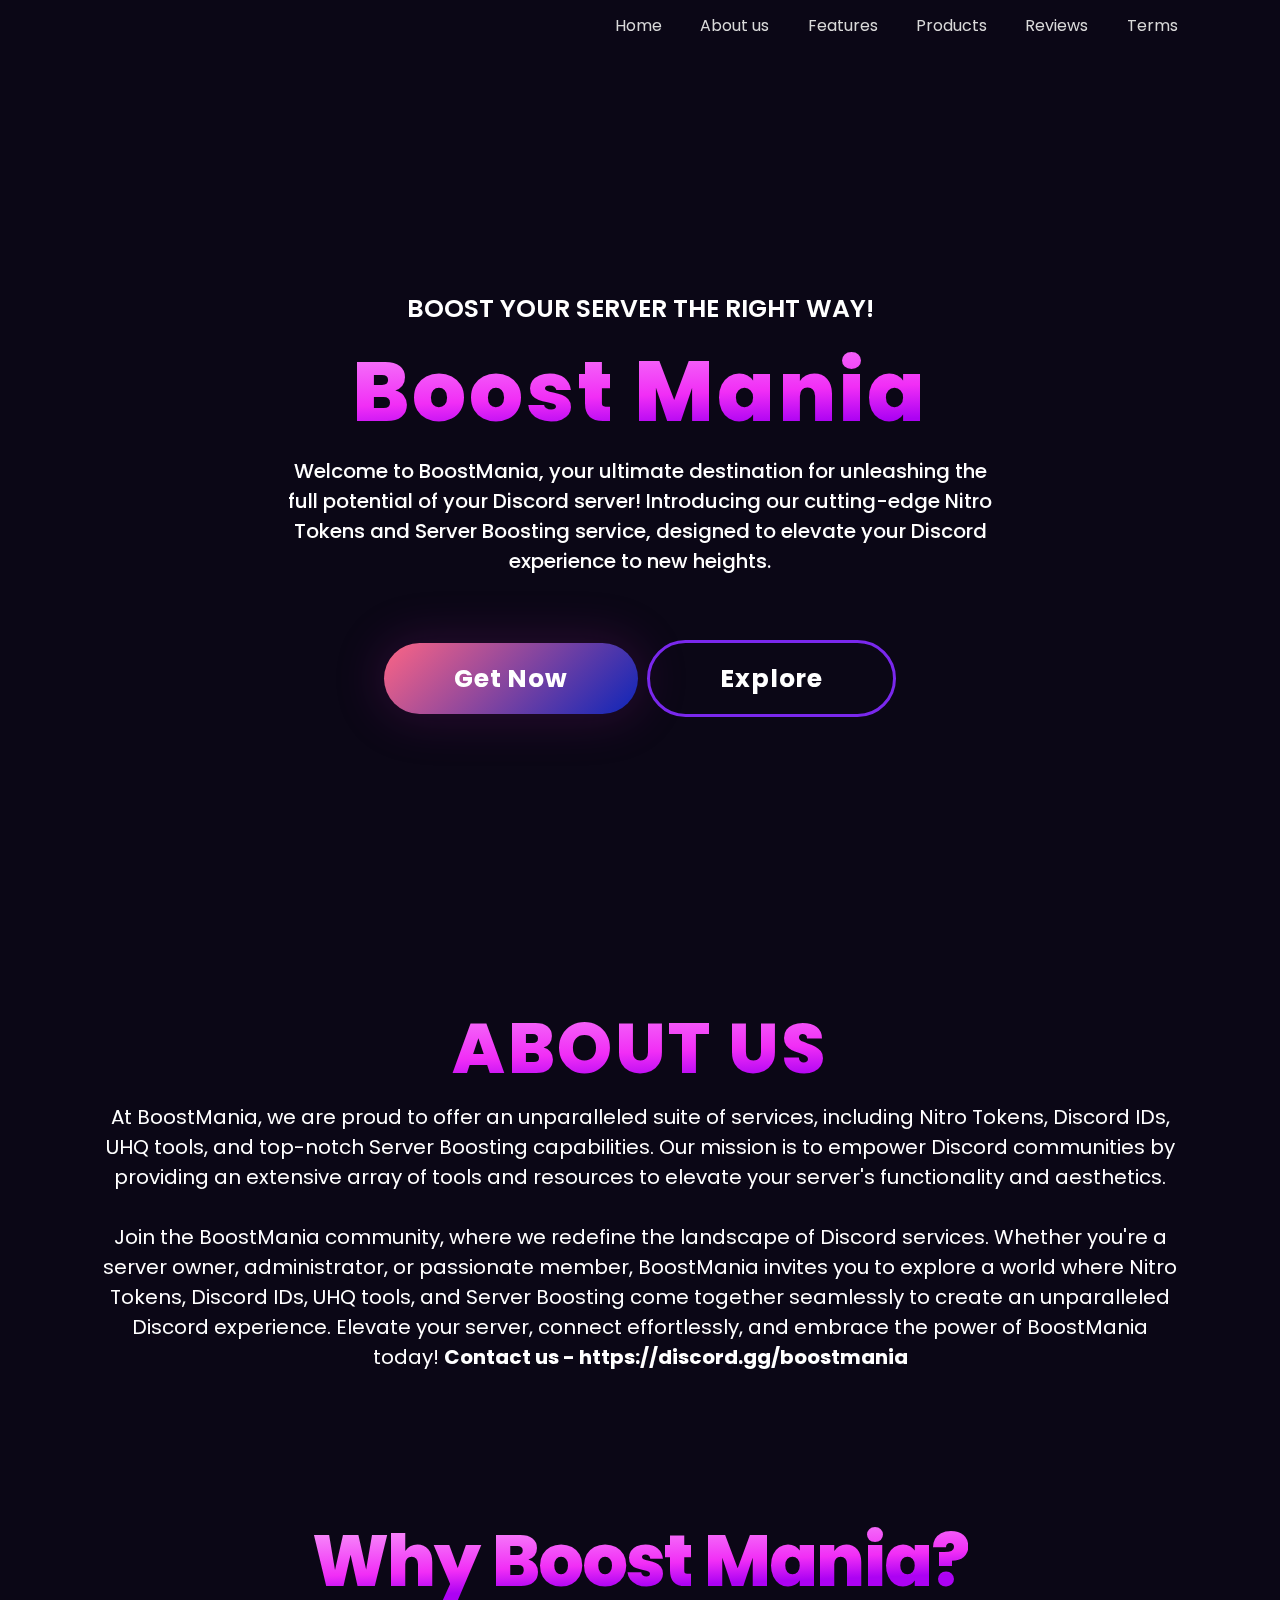
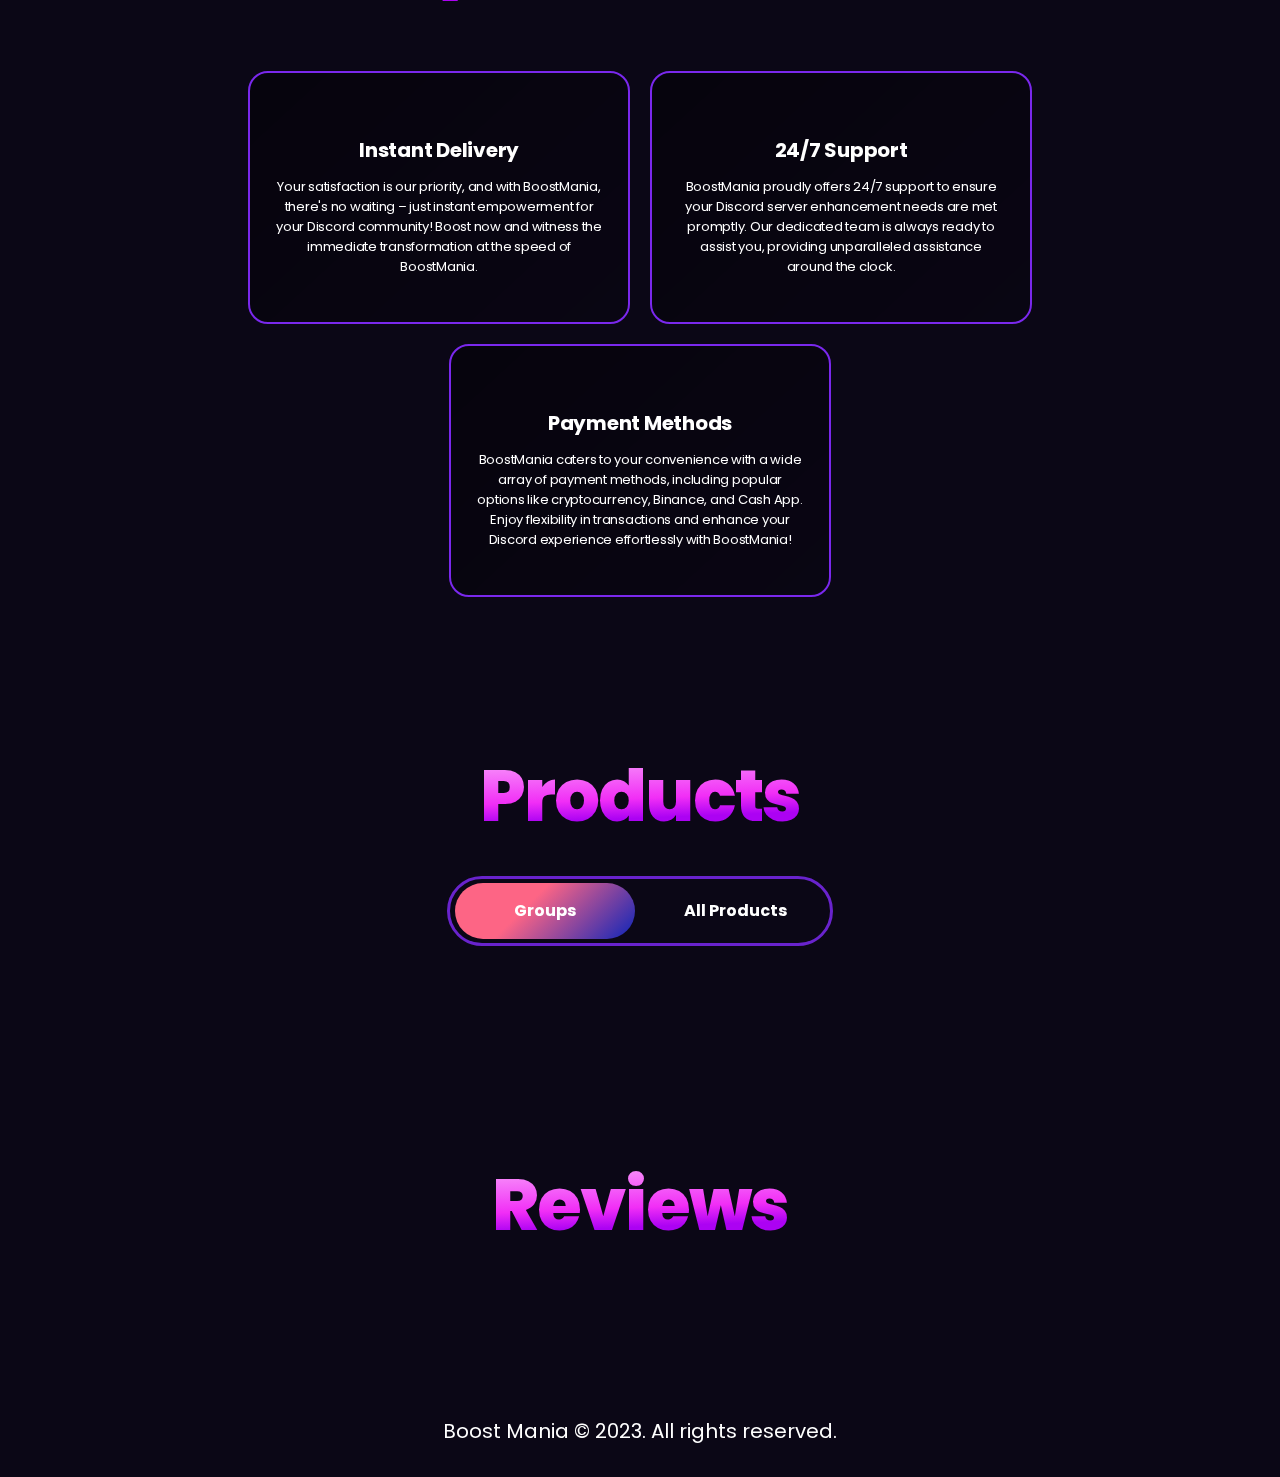
==== index.html @ bd5ca14e "Add files via upload" ====
<!DOCTYPE html>
<html lang="en">

<!-- Mirrored from boostmania.cc/ by HTTrack Website Copier/3.x [XR&CO'2014], Sat, 14 Sep 2024 16:29:05 GMT -->
<head>
    <meta charset="UTF-8">
    <meta name="viewport" content="width=device-width, initial-scale=1.0">
    <title>Boost Mania #1 Supplier</title>
    <meta property="og:title" content="BoostMania: #1 for Cheap Boosts, Nitro, and Tools!">
    <meta property="og:url" content="index.html">
    <meta property="og:image" content="https://imgur.com/15sIYSD">
    <meta name="apple-mobile-web-app-capable" content="yes"/>
    <meta name="twitter:card" content="summary_large_image">
    <meta name="twitter:description" content="Your go-to source for Discord enhancements. Discover affordable Server Boosts, Nitro upgrades, and essential Discord Tools. We're renowned for swift delivery and unbeatable prices."/>
    <meta property="og:description" content="Your go-to source for Discord enhancements. Discover affordable Server Boosts, Nitro upgrades, and essential Discord Tools. We're renowned for swift delivery and unbeatable prices.">
    <meta property="description" content="Your go-to source for Discord enhancements. Discover affordable Server Boosts, Nitro upgrades, and essential Discord Tools. We're renowned for swift delivery and unbeatable prices.">
    <link rel="stylesheet" href="style.css">
    <link rel="icon" type="image/x-icon" href="img/boostlogo.png">
    <link rel="stylesheet" href="../cdnjs.cloudflare.com/ajax/libs/font-awesome/4.5.0/css/font-awesome.min.css">

    <script src="../cdn.sellix.io/static/js/embed.js"></script>
    <link href="../cdn.sellix.io/static/css/embed.css" rel="stylesheet"/>
    <!--AOS ANIMATION LINK-->
    <link href="../unpkg.com/aos%402.3.1/dist/aos.css" rel="stylesheet">
    


<style>
        .reviews-container .reviews .review p {
            word-wrap: break-word !important;
            overflow-wrap: break-word !important;
        }

        .products-container .products .product .image, .products-container .products .group .image, .products-container .groups .product .image, .products-container .groups .group .image {
            border: none !important;
        }
        .products-container {
    max-width: 100% !important;
    width: 100%;
}

.products-container .products, .products-container .groups {
    width: 100%;
    max-width: 1800px !important;
}

        .reviews-container .reviews .review h4 {
            color: #7A28ED !important;
            margin-top: 15px;
        }
        .reviews-container .reviews .review span {
            color: #FFFFFF !important;
        }
        .reviews-container .reviews .review {
            min-height: 200px !important;
        }
    </style>

</head>
<body>

    <!--NAVBAR SECTION-->
    <header id="navbar" class="navbar">
        <nav class="navbar-container container">
            <a href="index-2.html" class="home-link">
                <img class="nav-logo" src="img/boostlogo.png" alt="">
            </a>
            <button type="button" class="navbar-toggle" aria-label="Toggle menu" aria-expanded="false" aria-controls="navbar-menu">
                <span class="icon-bar"></span>
                <span class="icon-bar"></span>
                <span class="icon-bar"></span>
            </button>
            <div id="navbar-menu" class="detached">
                <ul class="navbar-links">
                    <li class="navbar-item"><a class="navbar-link" href="#">Home</a></li>
                    <li class="navbar-item"><a class="navbar-link" href="#about">About us</a></li>
                    <li class="navbar-item"><a class="navbar-link" href="#features">Features</a></li>
                    <li class="navbar-item"><a class="navbar-link" href="#product">Products</a></li>
                    <li class="navbar-item"><a class="navbar-link" href="#reviews">Reviews</a></li>
                    <li class="navbar-item"><a class="navbar-link" href="tos.html">Terms</a></li>
                    
                </ul>
            </div>
        </nav>
    </header>


    <div id="particles-js" class="particles"></div>


    <!--HERO-SECTION-->

    <div class="section-container">
        <div class="hero-section">
          <div class="left-side" data-aos="zoom-in-right" data-aos-duration="700" >

              <h2 class="sub-title">Boost your server the right way!</h2>
              <h1 class="title" data-aos="zoom-in-left">Boost Mania
              </h1>
    
              <div class="text-container">
                  <div class="text" >
                    <p>Welcome to BoostMania, your ultimate destination for unleashing the full potential of your Discord server! Introducing our cutting-edge Nitro Tokens and Server Boosting service, designed to elevate your Discord experience to new heights. </p>
                  </div>

              </div>
    
              <div class="button-container" >
                  <a class="getnow three" href="#free-strategy-call">Get Now</a>

                  <a class="explore" href="#">Explore</a>
              </div>
    
          </div>
    
          <div class="right-side" data-aos="zoom-in-left" data-aos-duration="700">
            <div class="image-container" >
              <img class="person" src="img/person_home.png" alt="">
              <img class="spiral" src="img/spiral.png" alt="" >
            </div>
          </div>
    
          <div class="glow-effect">
            <img src="img/glowOne.png" alt="">
          </div>

          
        </div>
      </div>


      <div class="about-section" id="about">
        <div class="about-us">
    
          <!--ABOUT US 1--->
          
          <div class="about-us-content">
            <div class="image-container">
                <img class="wumpuss" src="img/wumpuss.png" alt="" data-aos="zoom-in" data-aos-delay="100">
                <img class="light" src="img/light.png" alt="" data-aos="zoom-out" data-aos-delay="400">
            </div>
          </div>
    
          <div class="about-left" data-aos="zoom-in" data-aos-delay="100">
    
            <h1 class="title-about" data-aos="zoom-in">ABOUT US</h1>
    
            <div class="about1">
              <p>At BoostMania, we are proud to offer an unparalleled suite of services, including Nitro Tokens, Discord IDs, UHQ tools, and top-notch Server Boosting capabilities. Our mission is to empower Discord communities by providing an extensive array of tools and resources to elevate your server's functionality and aesthetics. </p>
              <br>
              <p>Join the BoostMania community, where we redefine the landscape of Discord services. Whether you're a server owner, administrator, or passionate member, BoostMania invites you to explore a world where Nitro Tokens, Discord IDs, UHQ tools, and Server Boosting come together seamlessly to create an unparalleled Discord experience. Elevate your server, connect effortlessly, and embrace the power of BoostMania today!
              <b>Contact us - https://discord.gg/boostmania</b></p>
        
            </div>
    
        </div>
    
        </div>
        <img class="glow1" src="img/glow.html" alt="" draggable="false">

    </div>

    <div class="features-container" id="features">
      <h1 data-aos="zoom-in" data-aos-delay="100">Why Boost Mania?</h1>
      <div class="feature-list">
          <div class="feature" data-aos="flip-up">
              <img src="img/feature-icon.png" alt="">
              <h2>Instant Delivery</h2>
              <p>Your satisfaction is our priority, and with BoostMania, there's no waiting – just instant empowerment for your Discord community! Boost now and witness the immediate transformation at the speed of BoostMania.</p>
              
              <img class="watermark" src="img/watermark.png" alt="">
          </div>

          <div class="feature" data-aos="flip-up">
              <img src="img/feature-icon.png" alt="">
              <h2>24/7 Support</h2>
              <p>BoostMania proudly offers 24/7 support to ensure your Discord server enhancement needs are met promptly. Our dedicated team is always ready to assist you, providing unparalleled assistance around the clock.</p>
         
              <img class="watermark" src="img/watermark.png" alt="">
          </div>

          <div class="feature" data-aos="flip-up">
              <img src="img/feature-icon.png" alt="">
              <h2>Payment Methods</h2>
              <p>BoostMania caters to your convenience with a wide array of payment methods, including popular options like cryptocurrency, Binance, and Cash App. Enjoy flexibility in transactions and enhance your Discord experience effortlessly with BoostMania!</p>
          
              <img class="watermark" src="img/watermark.png" alt="">
          </div>
      </div>
  </div>


  <div class="products-container" id="product">
      <h1 data-aos="zoom-in" data-aos-delay="100">Products</h1>   

        <div class="switch">
            <div class="groupsBtn" id="groupsBtn">
                <h5>Groups</h5>
            </div>

            <div class="allBtn" id="allBtn">
                <h5>All Products</h5>
            </div>
        </div>

      <div class="products" id="products" style="display: none; ">

      </div>

      <img class="design-bg" src="img/design.png" alt="">

      <div class="groups" id="groups" >

      </div>
  </div>


  <div class="reviews-container" id="reviews">
    <h1 data-aos="zoom-in" data-aos-delay="100">Reviews</h1>  
    
    <div class="reviews">
       

    </div>
  </div>


    <!--FOOTER-->
    <footer id="footer">
        <div class="footer-container">

            <div class="middle-footer">
                <div class="reserved">
                    <p>Boost Mania © 2023. All rights reserved.</p>
                </div>
            </div>
        </div>
    </footer>


  <script>
    document.addEventListener("DOMContentLoaded", function() {
        const allBtn = document.getElementById('allBtn');
        const products = document.getElementById('products');
        const groups = document.getElementById('groups');
        const groupsBtn = document.getElementById('groupsBtn');

        allBtn.addEventListener('click', function() {
            products.style.display = 'flex';
            groups.style.display = 'none';
            allBtn.style.background = 'linear-gradient(135deg, #FD6585 0%, #0D25B9 100%)';
            // allBtn.style.background = 'linear-gradient(177.78deg, #FFFFFF -43.29%, #F12EF6 52.12%, #AC02F3 73.73%)';

            groupsBtn.style.background = 'none';
        });
        

        groupsBtn.addEventListener('click', function() {
            products.style.display = 'none';
            groups.style.display = 'flex';
            groupsBtn.style.background = 'linear-gradient(135deg, #FD6585 0%, #0D25B9 100%)';
            allBtn.style.background = 'none';
        });
    });
</script>


  <script
  src="../code.jquery.com/jquery-3.6.0.slim.js"
  integrity="sha256-HwWONEZrpuoh951cQD1ov2HUK5zA5DwJ1DNUXaM6FsY="
  crossorigin="anonymous"></script>
  <script src="script.js"></script>
  <script src="group.js"></script>
  <script src="feedback.js"></script>
 
  <script src="../code.jquery.com/jquery-3.6.0.js"></script>

  <!-- ANIMATION AOS-->

  <script src="../unpkg.com/aos%402.3.1/dist/aos.js"></script>

  <script>
      AOS.init();
  </script>


    <!--PARTICLES SCRIPT-->

    <script src="../cdn.jsdelivr.net/npm/particles.js%402.0.0/particles.min.js"></script>
    <script>
        particlesJS.load('particles-js', 'particles.json', function() {
        console.log('callback - particles.js config loaded');
        });
    </script>

    <script src="javascript/nav-color.js"></script>
    <script src="javascript/script.js"></script>


</body>

<!-- Mirrored from boostmania.cc/ by HTTrack Website Copier/3.x [XR&CO'2014], Sat, 14 Sep 2024 16:29:14 GMT -->
</html>
---- style.css ----
@import url("https://fonts.googleapis.com/css2?family=Poppins&amp;display=swap");
@import url("https://fonts.googleapis.com/css2?family=Poppins:ital,wght@0,300;0,400;0,500;0,600;0,700;0,800;0,900;1,300;1,400;1,500;1,700&amp;display=swap");
@import url("https://fonts.googleapis.com/css2?family=Poppins:wght@400;500;600;700&amp;family=Prompt:wght@600&amp;display=swap");
@import url("https://fonts.googleapis.com/css2?family=Audiowide&amp;display=swap");
@import url("https://fonts.googleapis.com/css2?family=Poppins:wght@400;500;600;700&amp;family=Prompt:wght@600&amp;display=swap");
* {
  margin: 0;
  padding: 0;
  box-sizing: border-box;
}

body {
  scroll-behavior: smooth;
  background: #0B0716 !important;
}

html {
  scroll-behavior: smooth;
}

/* width */
::-webkit-scrollbar {
  width: 8px;
}

/* Track */
::-webkit-scrollbar-track {
  box-shadow: inset 0 0 5px rgb(7, 7, 7);
  border-radius: 10px;
}

/* Handle */
::-webkit-scrollbar-thumb {
  background: linear-gradient(177.78deg, #FFFFFF -43.29%, #F12EF6 52.12%, #AC02F3 73.73%);
  border-radius: 10px;
}

body {
  background-color: #0E0E0E;
  overflow-x: hidden;
}

::-moz-selection {
  color: #ffffff;
  text-shadow: 0 0 2px #fd6586, 0 0 2px #fd6586, 0 0 5px #fd6586, 0 0 5px #fd6586;
  -moz-transition: text-shadow 0.3s ease;
  transition: text-shadow 0.3s ease;
}

::selection {
  color: #ffffff;
  text-shadow: 0 0 2px #fd6586, 0 0 2px #fd6586, 0 0 5px #fd6586, 0 0 5px #fd6586;
  transition: text-shadow 0.3s ease;
}

:root {
  --navbar-bg-color: hsl(0, 0%, 35%);
  --navbar-text-color: hsl(0, 0%, 85%);
  --navbar-text-color-focus: white;
  --navbar-bg-contrast: hsl(0, 0%, 51%);
}

.container {
  max-width: 100%;
  padding: 0 6.5%;
  margin-left: auto;
  margin-right: auto;
  font-family: "Poppins", sans-serif !important;
}

a {
  text-decoration: none;
}

.nav-logo {
  color: #FFFFFF;
  text-decoration: none;
  font-family: "nicomoji";
}

.home-link {
  padding: 0;
  margin: 0;
  height: auto;
}

#navbar {
  --navbar-height: 80px;
  position: fixed;
  height: 85px;
  left: 0;
  right: 0;
  z-index: 100;
}

.navbar {
  background: transparent;
  transition: all 0.2s;
}

.navbar.active {
  background-color: rgba(0, 0, 0, 0.5);
  -webkit-backdrop-filter: blur(10px);
          backdrop-filter: blur(10px);
  padding: 10px;
  transition: all 0.2s;
}

.navbar-container {
  display: flex;
  justify-content: space-between;
  height: 100%;
  max-width: 1900px;
  align-items: center;
  background: transparent;
}

.navbar-link {
  color: var(--navbar-text-color);
  transition: color 0.2s ease-in-out;
  text-decoration: none;
  display: flex;
  font-weight: 400;
  align-items: center;
  transition: background-color 0.2s ease-in-out, color 0.2s ease-in-out;
}

.navbar-link {
  justify-content: center;
  width: 100%;
  padding: 0.4em 0.8em;
  border-radius: 10px;
  white-space: nowrap;
}

.navbar-link:focus,
.navbar-link:hover {
  transform: scale(1.1); /* Adjust scale as needed */
  transition: transform 0.3s ease-in-out; /* Adjust time as needed */
}

.navbar-toggle {
  cursor: pointer;
  border: none;
  background-color: transparent;
  width: 40px;
  height: 40px;
  display: flex;
  align-items: center;
  justify-content: center;
  flex-direction: column;
}

.icon-bar {
  display: block;
  width: 25px;
  height: 4px;
  margin: 2px;
  transition: background-color 0.2s ease-in-out, transform 0.2s ease-in-out, opacity 0.2s ease-in-out;
  background-color: var(--navbar-text-color);
}

.navbar-toggle:focus .icon-bar,
.navbar-toggle:hover .icon-bar {
  background-color: var(--navbar-text-color-focus);
}

#navbar.opened .navbar-toggle .icon-bar:first-child,
#navbar.opened .navbar-toggle .icon-bar:last-child {
  position: absolute;
  margin: 0;
  width: 30px;
}

#navbar.opened .navbar-toggle .icon-bar:first-child {
  transform: rotate(45deg);
}

#navbar.opened .navbar-toggle .icon-bar:nth-child(2) {
  opacity: 0;
}

#navbar.opened .navbar-toggle .icon-bar:last-child {
  transform: rotate(-45deg);
}

#navbar-menu {
  position: fixed;
  top: var(--navbar-height);
  bottom: 0;
  transition: opacity 0.2s ease-in-out, visibility 0.2s ease-in-out, left 0.2s ease-in-out, right 0.2s ease-in-out;
  opacity: 0;
  visibility: hidden;
}

#navbar-menu.sidebar,
#navbar-menu.sidebar.left {
  left: -1000px;
  right: 0;
}

#navbar-menu.sidebar.right {
  right: -1000px;
  left: 0;
}

#navbar-menu.detached,
#navbar-menu.attached {
  left: 0;
  right: 0;
}

#navbar.opened #navbar-menu {
  opacity: 1;
  visibility: visible;
}

#navbar.opened #navbar-menu.sidebar.left {
  left: 0;
}

#navbar.opened #navbar-menu.sidebar.right {
  right: 0;
}

.navbar-links {
  list-style-type: none;
  max-height: 0;
  overflow: hidden;
  position: absolute;
  display: flex;
  flex-direction: column;
  align-items: center;
}

#navbar.opened .navbar-links {
  padding: 1em;
  max-height: none;
  margin: 10px;
  background-color: #121212;
  border: 2px solid rgba(217, 0, 255, 0.465);
}

.sidebar .navbar-links {
  top: 0;
  bottom: 0;
}

.left.sidebar .navbar-links {
  left: 0;
  right: unset;
  box-shadow: 5px 20px 20px rgba(0, 0, 0, 0.3);
}

.right.sidebar .navbar-links {
  right: 0;
  left: unset;
  box-shadow: -5px 20px 20px rgba(0, 0, 0, 0.3);
}

.detached .navbar-links {
  left: 0;
  right: 0;
  margin: 1.4rem;
  border-radius: 5px;
  box-shadow: 0 0 20px rgba(0, 0, 0, 0.3);
}

.attached .navbar-links {
  left: 0;
  right: 0;
  box-shadow: 0 20px 20px rgba(0, 0, 0, 0.3);
}

.navbar-item {
  margin: 0.4em;
  width: 100%;
}

@media screen and (min-width: 700px) {
  .navbar-toggle {
    display: none;
  }
  #navbar #navbar-menu,
  #navbar.opened #navbar-menu {
    visibility: visible;
    opacity: 1;
    position: static;
    display: block;
    height: 100%;
  }
  #navbar .navbar-links,
  #navbar.opened .navbar-links {
    margin: 0;
    padding: 0;
    box-shadow: none;
    position: static;
    flex-direction: row;
    list-style-type: none;
    max-height: -moz-max-content;
    max-height: max-content;
    width: 100%;
    height: 100%;
  }
  #navbar .navbar-link:last-child {
    margin-right: 0;
  }
}
footer {
  color: rgb(255, 255, 255);
  padding: 31px;
  font-family: "Poppins", sans-serif;
}

.footer-container {
  display: flex;
  justify-content: center;
  align-items: center;
  padding: 0px 105px;
}
.footer-container .middle-footer {
  display: flex;
  text-align: justify;
  align-items: center;
  justify-content: center;
  color: #FFF;
  font-family: Poppins;
  font-size: 20px;
  font-style: normal;
  font-weight: 400;
  line-height: normal;
}

@media (max-width: 750px) {
  footer {
    padding: 20px;
  }
  .footer-container {
    padding: 0px !important;
  }
  .footer-container .middle-footer {
    width: 100%;
    font-size: 14px;
    text-align: center !important;
    font-size: 16px;
  }
  .footer-container .left-footer {
    margin-top: 20px;
  }
  .footer-container .left-footer img {
    width: 80px !important;
    height: 20px;
  }
}
@media (max-width: 400px) {
  .footer-container .middle-footer {
    text-align: center;
    font-size: 10px;
    width: 100%;
  }
  .right-footer h3 {
    font-size: 15px !important;
  }
}
.glow-effect {
  position: absolute;
  right: 0;
  top: 0;
}
.glow-effect img {
  width: 100%;
}

.hero-section {
  width: 100%;
  max-width: 1800px;
  margin: 0 auto;
  display: flex;
  justify-content: space-between;
  align-items: center;
  padding: 170px 120px 50px 120px;
}
.hero-section .left-side .sub-title {
  font-family: "Poppins";
  font-style: normal;
  font-weight: 600;
  font-size: 25px;
  text-transform: uppercase;
  color: #FFFFFF;
}
.hero-section .left-side .title {
  font-family: "Poppins";
  font-style: normal;
  font-weight: 800;
  font-size: 85px;
  letter-spacing: 0.035em;
  max-width: 100%;
  width: 100%;
  background: linear-gradient(177.78deg, #FFFFFF -43.29%, #F12EF6 52.12%, #AC02F3 73.73%);
  -webkit-background-clip: text;
  -webkit-text-fill-color: transparent;
  background-clip: text;
  text-fill-color: transparent;
}
.hero-section .left-side span {
  background: linear-gradient(98.6deg, #933591 16.61%, #4053D4 39.5%);
  -webkit-background-clip: text;
  -webkit-text-fill-color: transparent;
  background-clip: text;
}
.hero-section .left-side .text-container {
  margin-bottom: 60px;
}
.hero-section .left-side .text-container .text {
  display: flex;
  margin-bottom: 25px;
  align-items: center;
  width: 720px;
}
.hero-section .left-side .text-container .text p {
  font-family: "Poppins";
  width: 800px;
  font-style: normal;
  font-weight: 500;
  font-size: 20px;
  line-height: 30px;
  color: #FFFFFF;
}
.hero-section .left-side .button-container .getnow {
  padding: 18px 70px;
  background: linear-gradient(135deg, #FD6585 0%, #0D25B9 100%);
  box-shadow: 0px 0px 47px 5px rgba(149, 26, 145, 0.21);
  border-radius: 50px;
  font-family: "Poppins";
  font-style: normal;
  font-weight: 700;
  font-size: 25px;
  line-height: 35px;
  letter-spacing: 0.035em;
  color: #FFFFFF;
  text-decoration: none;
  margin-right: 5px;
}
.hero-section .left-side .button-container .explore {
  padding: 18px 70px;
  background: transparent;
  border: 3px solid #7A28ED;
  border-radius: 50px;
  font-family: "Poppins";
  font-style: normal;
  font-weight: 700;
  font-size: 25px;
  line-height: 35px;
  letter-spacing: 0.035em;
  color: #FFFFFF;
  text-decoration: none;
  transition: 0.3s;
}
.hero-section .left-side .button-container .explore, .hero-section .left-side .button-container .getnow {
  transition: transform 0.3s ease-in-out, box-shadow 0.3s ease-in-out;
}
.hero-section .left-side .button-container .explore:hover, .hero-section .left-side .button-container .getnow:hover {
  box-shadow: 0 0 10px 2px rgba(255, 255, 255, 0.2392156863);
  transform: scale(1.1);
}
.hero-section .right-side .image-container {
  width: 100%;
  position: relative !important;
  margin-left: -10px;
}

.person {
  margin-right: 100px;
  margin-top: 70px;
  pointer-events: none;
  animation-name: floating;
  animation-duration: 2s;
  animation-iteration-count: infinite;
  animation-timing-function: ease-in-out;
}

@media (max-width: 1050px) {
  .person {
    margin-top: 30px;
    margin-bottom: 40px;
  }
  .person {
    margin-right: 0px !important;
  }
  .right-side .image-container {
    display: flex;
    justify-content: center !important;
    align-items: center !important;
    flex-direction: column !important;
  }
  .spiral {
    position: static;
  }
}
@keyframes floating {
  0% {
    transform: translate(0, 0px);
  }
  50% {
    transform: translate(0, 20px);
  }
  100% {
    transform: translate(0, 0px);
  }
}
.spiral {
  position: absolute;
  right: -10px;
  top: 40px;
  z-index: -1;
}

@media (max-width: 1250px) {
  .hero-section .left-side {
    width: 100%;
  }
  .hero-section .left-side .title {
    font-size: 40px;
    line-height: 55px;
    width: 100%;
  }
  .hero-section .right-side .image-container {
    width: 100%;
  }
  .hero-section .right-side img {
    width: 100%;
  }
}
@media (max-width: 1420px) {
  .hero-section {
    flex-direction: column-reverse;
  }
  .hero-section .left-side {
    margin-top: 50px;
    display: flex;
    flex-direction: column;
    justify-content: center;
    align-items: center;
    text-align: center;
  }
  .hero-section .left-side .title {
    text-align: center;
  }
}
@media (max-width: 950px) {
  .hero-section .left-side {
    display: flex;
    justify-content: center !important;
    align-items: center !important;
    text-align: center !important;
    width: 100% !important;
  }
  .hero-section .left-side .title {
    width: 100%;
  }
  .hero-section .left-side .text-container .text {
    margin: 0 auto !important;
    width: 90%;
  }
  .hero-section .left-side .text-container .text p {
    width: 100%;
    text-align: center;
  }
}
@media (max-width: 768px) {
  .hero-section .left-side .title {
    text-align: center;
    max-width: 100%;
    font-size: 50px !important;
  }
  .hero-section .left-side .sub-title {
    font-size: 17px !important;
  }
  .hero-section .left-side p {
    font-size: 16px !important;
  }
  .hero-section .text-container {
    margin-top: 20px;
    margin-bottom: 20px !important;
  }
  .hero-section .right-side .image-container {
    width: 80%;
  }
  .hero-section .right-side img {
    width: 80%;
  }
  .button-container {
    display: flex;
    flex-direction: row;
    justify-content: center;
    align-items: center;
    text-align: center;
  }
  .button-container .getnow {
    display: flex;
    justify-content: center;
    align-items: center;
    text-align: center;
    padding: 10px 35px !important;
    font-size: 14px !important;
  }
  .button-container .explore {
    display: flex;
    justify-content: center;
    align-items: center;
    text-align: center;
    font-size: 14px !important;
    padding: 10px 35px !important;
  }
}
@media (max-width: 550px) {
  .hero-section {
    padding: 170px 30px 50px 30px;
  }
  .hero-section .left-side .title {
    font-size: 40px !important;
    line-height: 45px;
  }
  .hero-section .left-side .sub-title {
    font-size: 16px !important;
  }
  .hero-section .left-side p {
    font-size: 15px !important;
  }
  .hero-section .left-side .text-container .text {
    width: auto;
    align-items: center;
  }
  .hero-section .left-side .text-container .text p {
    font-size: 16px;
    line-height: 20px;
  }
  .hero-section .right-side .image-container {
    max-width: 300px !important;
    width: 100%;
  }
}
@media (max-width: 375px) {
  .hero-section {
    padding: 170px 30px 50px 30px;
  }
  .hero-section .left-side .title {
    font-size: 24px;
    line-height: 36px;
  }
  .hero-section .left-side .text-container {
    margin-bottom: 40px;
  }
  .hero-section .left-side .text-container .text {
    align-items: center;
  }
  .hero-section .left-side .text-container .text p {
    font-size: 16px;
    line-height: 20px;
  }
  .hero-section .right-side {
    pointer-events: none;
  }
  .hero-section .right-side .image-container {
    max-width: 400px;
    width: 100%;
    pointer-events: none;
  }
}
.particles {
  position: fixed;
  z-index: -1;
  top: 0px;
  left: 0px;
  width: 100vw;
  height: 100%;
}

.about-section {
  display: flex;
  margin: 0 auto;
  align-items: center;
  justify-content: center;
  flex-direction: column;
  padding: 0px 100px;
  padding-top: 150px;
  max-width: 1800px;
}
.about-section .about-us {
  display: flex;
  flex-direction: row;
  position: relative;
}
.about-section .about-us-content {
  margin-right: 50px;
  display: flex;
  flex-direction: column;
  justify-content: center;
  align-items: center;
}
.about-section .image-container {
  display: flex;
  justify-content: center !important;
  align-items: center !important;
  flex-direction: column !important;
}
.about-section .image-container .light {
  position: relative !important;
  margin-top: -300px;
}
.about-section .image-container .wumpuss {
  margin-right: 90px;
}
.about-section .about-left {
  display: flex;
  flex-direction: column;
  transition: all 0.8s ease-in-out !important;
  width: 840px;
}
.about-section .about-left .title-about {
  font-family: "Poppins";
  font-style: normal;
  font-weight: 800;
  font-size: 70px;
  letter-spacing: 0.035em;
  max-width: 100%;
  width: 100%;
  background: linear-gradient(177.78deg, #FFFFFF -43.29%, #F12EF6 52.12%, #AC02F3 73.73%);
  -webkit-background-clip: text;
  -webkit-text-fill-color: transparent;
  background-clip: text;
  text-fill-color: transparent;
}
.about-section .about-left .title-about span {
  background: linear-gradient(93.62deg, #933591 47.03%, #4053D4 100%);
  -webkit-background-clip: text; /* for Safari/Chrome/iOS */
  color: transparent;
  font-style: italic;
}
.about-section .about-left .about1 {
  font-family: "Poppins", sans-serif !important;
  width: 100%;
  color: #FFFFFF;
  font-size: 20px;
}

.glow1 {
  position: absolute;
  left: 0;
  top: 100%;
  z-index: -1 !important;
}

.wumpuss {
  pointer-events: none;
  animation-name: floating;
  animation-duration: 2s;
  animation-iteration-count: infinite;
  animation-timing-function: ease-in-out;
}

@media (max-width: 1450px) {
  .about-left {
    width: 100% !important;
  }
}
@media (max-width: 1290px) {
  .about-section .about-us-content {
    margin: auto 0 !important;
    margin-right: 0px !important;
    display: flex;
    justify-content: center !important;
  }
  .about-section .about-us {
    display: flex;
    flex-direction: column;
    text-align: center;
  }
  .image-container {
    display: flex;
    justify-content: center !important;
    align-items: center !important;
    flex-direction: column !important;
    margin-left: 50px;
  }
  .image-container .light {
    position: relative !important;
    margin-top: -350px;
  }
  .image-container .wumpuss {
    margin-right: 90px;
  }
  .title-about {
    margin-top: 100px;
  }
  .about-section .about-us-content {
    margin-right: 0px;
  }
}
@media (max-width: 1040px) {
  .about-section {
    width: 100% !important;
  }
  .about-section .about-left {
    width: 100% !important;
  }
  .about-section .about-left .title-about {
    font-size: 40px;
    margin-bottom: 20px;
    margin-top: 20px;
  }
  .about-section .about-left .about1 p {
    font-size: 15px;
    width: 100% !important;
  }
  .about-section .image-container {
    display: flex;
    justify-content: center !important;
    align-items: center !important;
    width: 100% !important;
    margin-right: 0 !important;
    margin: 0 auto !important;
  }
  .about-section .image-container .light {
    width: 300px !important;
    margin-top: -190px;
  }
  .about-section .image-container .wumpuss {
    width: 250px;
  }
  .about-section .about-left {
    display: flex;
    flex-direction: column;
    width: 100% !important;
  }
  .about-section .about-left .title-about {
    font-size: 40px;
    margin-bottom: 20px;
  }
  .about-section .about-left .about1 p {
    font-size: 15px;
  }
}
@media (max-width: 450px) {
  .glow1 {
    display: none !important;
  }
}
.features-container {
  max-width: 1800px;
  width: 100%;
  display: flex;
  flex-direction: column;
  justify-content: center;
  align-items: center;
  margin: 0 auto !important;
  margin-bottom: 180px;
  padding-top: 150px;
}
.features-container h1 {
  font-family: "Poppins";
  font-style: normal;
  font-weight: 800;
  font-size: 71.7px;
  line-height: 79px;
  letter-spacing: -1.792px;
  background: linear-gradient(177.78deg, #FFFFFF -43.29%, #F12EF6 52.12%, #AC02F3 73.73%);
  -webkit-background-clip: text;
  -webkit-text-fill-color: transparent;
  background-clip: text;
  margin-bottom: 60px;
}
.features-container .feature-list {
  display: flex;
  justify-content: center;
  flex-direction: row;
  align-items: center;
  width: 100%;
  flex-wrap: wrap;
  padding: 0px 119px;
}
.features-container .feature-list .feature {
  width: 382px;
  padding: 45px 25px;
  box-sizing: border-box;
  background: linear-gradient(137.42deg, rgba(0, 0, 0, 0.4) 0.75%, rgba(0, 0, 0, 0.1) 103.34%);
  border: 2px solid #7A28ED;
  -webkit-backdrop-filter: blur(50px);
          backdrop-filter: blur(50px);
  border-radius: 20px;
  cursor: pointer;
  display: flex;
  justify-content: center;
  align-items: center;
  flex-direction: column;
  margin: 10px;
  position: relative;
  transition: transform 0.3s ease-in-out, box-shadow 0.3s ease-in-out, background 0.3s ease-in-out, border 0.3s ease-in-out;
}
.features-container .feature-list .feature .watermark {
  position: absolute;
  width: auto;
}
.features-container .feature-list .feature h2 {
  font-family: "Poppins";
  font-style: normal;
  font-weight: 700;
  font-size: 20px;
  line-height: 34px;
  letter-spacing: -0.25px;
  color: #FFFFFF;
  margin-top: 15px;
  margin-bottom: 10px;
  text-align: center;
}
.features-container .feature-list .feature p {
  font-family: "Poppins";
  font-style: normal;
  font-weight: 400;
  font-size: 13px;
  line-height: 20px;
  text-align: center;
  letter-spacing: -0.25px;
  color: #FFFFFF;
}
.features-container .feature-list .feature:hover {
  background: linear-gradient(135deg, #FD6585 0%, #0D25B9 100%);
  border: transparent;
}
.features-container .feature-list .feature:hover .watermark {
  display: none;
}

@media (max-width: 1200px) {
  .features-container h1 {
    text-align: center !important;
  }
}
@media (max-width: 900px) {
  .features-container h1 {
    font-size: 40px;
  }
}
@media (max-width: 550px) {
  .features-container .feature-list {
    padding: 0px 50px !important;
  }
}
@media (max-width: 400px) {
  .features-container .feature-list {
    padding: 0px 20px !important;
  }
}
.products-container {
  max-width: 1800px;
  width: 100%;
  height: 100% !important;
  display: flex;
  flex-direction: column;
  justify-content: center;
  align-items: center;
  padding-top: 150px;
  margin-bottom: 180px;
  margin: 0 auto !important;
  position: relative !important;
}
.products-container h1 {
  font-family: "Poppins";
  font-style: normal;
  font-weight: 800;
  font-size: 71.7px;
  line-height: 79px;
  letter-spacing: -1.792px;
  background: linear-gradient(177.78deg, #FFFFFF -43.29%, #F12EF6 52.12%, #AC02F3 73.73%);
  -webkit-background-clip: text;
  -webkit-text-fill-color: transparent;
  background-clip: text;
  margin-bottom: 40px;
}
.products-container .switch {
  width: auto;
  display: flex;
  height: 70px !important;
  justify-content: center;
  align-items: center;
  border: 3px solid #6923CD;
  border-radius: 100px;
  margin-bottom: 40px;
}
.products-container .switch .groupsBtn {
  width: 180px;
  background: linear-gradient(135deg, #FD6585 40%, #0D25B9 100%);
  border-radius: 100px;
  padding: 10px 38px;
  display: flex;
  justify-content: center;
  align-items: center;
  margin: 5px;
  cursor: pointer;
}
.products-container .switch .groupsBtn h5 {
  font-family: "Poppins";
  font-style: normal;
  font-weight: 700;
  font-size: 16px;
  line-height: 36px;
  text-align: center;
  color: #FFFFFF !important;
  margin: 0;
  cursor: pointer;
}
.products-container .switch .allBtn {
  width: 180px;
  border-radius: 100px;
  padding: 10px 38px;
  display: flex;
  justify-content: center;
  align-items: center;
  margin: 5px;
  cursor: pointer;
}
.products-container .switch .allBtn h5 {
  font-family: "Poppins";
  font-style: normal;
  font-weight: 700;
  font-size: 16px;
  line-height: 36px;
  text-align: center;
  color: #FFFFFF !important;
  margin: 0;
  cursor: pointer;
}
.products-container .products, .products-container .groups {
  display: flex;
  justify-content: center;
  flex-direction: row;
  align-items: center;
  width: 100%;
  flex-wrap: wrap;
  padding: 0px 119px;
}
.products-container .products .product, .products-container .products .group, .products-container .groups .product, .products-container .groups .group {
  width: 288.09px;
  box-sizing: border-box;
  background: linear-gradient(137.42deg, rgba(0, 0, 0, 0.4) 0.75%, rgba(0, 0, 0, 0.1) 103.34%);
  border: 1px solid #7A28ED;
  -webkit-backdrop-filter: blur(50px);
          backdrop-filter: blur(50px);
  border-radius: 10px;
  margin: 8px;
}
.products-container .products .product .image, .products-container .products .group .image, .products-container .groups .product .image, .products-container .groups .group .image {
  width: 100%;
  height: 181px;
  border-bottom: 5px solid #7A28ED;
  border-radius: 10px;
  content: "";
  background-size: cover;
  background-position: center;
  background-repeat: no-repeat;
}
.products-container .products .product .text, .products-container .products .group .text, .products-container .groups .product .text, .products-container .groups .group .text {
  padding: 20px;
  display: flex;
  justify-content: space-between;
}
.products-container .products .product .text h3, .products-container .products .product .text p, .products-container .products .group .text h3, .products-container .products .group .text p, .products-container .groups .product .text h3, .products-container .groups .product .text p, .products-container .groups .group .text h3, .products-container .groups .group .text p {
  font-family: "Poppins";
  font-style: normal;
  font-weight: 700;
  font-size: 18px;
  color: #FFFFFF;
  margin: 0;
}
.products-container .products .product button, .products-container .products .group button, .products-container .groups .product button, .products-container .groups .group button {
  width: 100%;
  padding: 15px;
  background-color: #7A28ED;
  border: none;
  border-radius: 0px 0px 10px 10px;
  font-family: "Poppins";
  font-style: normal;
  font-weight: 700;
  font-size: 18px;
  color: #FFFFFF;
  cursor: pointer;
}
.products-container .groups .group .text {
  justify-content: center;
  align-items: center;
}
.product, .group {
  transition: transform 0.3s ease-in-out, box-shadow 0.3s ease-in-out;
}
.product:hover, .group:hover {
  transform: scale(1.05);
  box-shadow: 0 10px 20px rgba(0, 0, 0, 0.19), 0 6px 6px rgba(0, 0, 0, 0.23);
}

.design-bg {
  position: absolute !important;
  z-index: -1;
  top: 150px !important;
  pointer-events: none;
  width: 100% !important;
  animation-name: floating;
  animation-duration: 2s;
  animation-iteration-count: infinite;
  animation-timing-function: ease-in-out;
}

@media (max-width: 900px) {
  .products-container h1 {
    font-size: 40px;
    text-align: center;
  }
}
@media (max-width: 900px) {
  .products-container .products, .products-container .groups {
    padding: 0px 20px !important;
  }
  .products-container .products .product .group, .products-container .groups .product .group {
    width: 100%;
    margin: 10px 0px;
  }
  .products-container .products .product .group .image, .products-container .groups .product .group .image {
    height: 200px;
  }
}
@media (max-width: 550px) {
  .products-container .products, .products-container .groups {
    padding: 0px 30px !important;
  }
  .groupsBtn {
    width: 165px !important;
  }
  .allBtn {
    width: 165px !important;
  }
  .allBtn h5 {
    font-size: 14px !important;
  }
  .design-bg {
    display: none !important;
  }
}
.tos_container {
  display: flex;
  flex-direction: column;
  justify-content: center !important;
  align-items: center !important;
  margin: 0 auto;
  padding-top: 150px;
}

.card {
  margin-bottom: 100px;
  padding: 70px 20px;
  width: 1200px;
  border-radius: 30px;
  background-color: rgba(51, 53, 65, 0.3764705882);
  margin-left: auto;
  margin-right: auto;
  font-family: "Poppins" !important;
}

.card .primary-heading {
  text-align: center;
  background: linear-gradient(177.78deg, #FFFFFF -43.29%, #F12EF6 52.12%, #AC02F3 73.73%);
  -webkit-background-clip: text;
  -webkit-text-fill-color: transparent;
  background-clip: text;
  font-size: 4em;
  font-family: "Poppins" !important;
}

.paragraph {
  font-family: "Poppins" !important;
  color: rgb(179, 179, 179);
  margin-left: 50px;
  margin-right: 25px;
  padding-top: 50px;
  font-size: 1.2em;
  line-height: 1.3em;
  font-weight: 500;
}

.bold {
  font-weight: 700;
  color: white;
}

.footer-heading {
  text-align: center;
  font-family: josefin sans;
  color: white;
  margin-bottom: 50px;
  font-size: 2em;
  line-height: 35px;
}

@media only screen and (max-width: 1218px) {
  .card {
    margin-top: 100px;
    margin-bottom: 100px;
    width: 1000px;
    border-radius: 30px;
    margin-left: auto;
    margin-right: auto;
  }
}
@media only screen and (max-width: 1012px) {
  .card {
    margin-top: 100px;
    margin-bottom: 100px;
    width: 800px;
    border-radius: 30px;
    margin-left: auto;
    margin-right: auto;
  }
}
@media only screen and (max-width: 832px) {
  .card {
    margin-top: 100px;
    margin-bottom: 100px;
    width: 600px;
    border-radius: 30px;
    display: flex;
    justify-content: center;
    flex-direction: column;
    padding: 50px 20px;
  }
  .card .primary-heading {
    font-size: 2.5em;
  }
  .paragraph {
    margin-left: 0px !important;
    margin-right: 0px !important;
  }
}
@media only screen and (max-width: 626px) {
  .card {
    margin-top: 100px;
    margin-bottom: 100px;
    width: 450px;
    border-radius: 30px;
    margin-left: auto;
    margin-right: auto;
  }
  .header-mobile {
    display: block;
  }
  .main-header {
    display: none;
  }
  .card .primary-heading {
    font-size: 2.5em;
  }
}
@media only screen and (max-width: 480px) {
  .card {
    margin-top: 100px;
    margin-bottom: 100px;
    width: 350px;
    border-radius: 30px;
    margin-left: auto;
    margin-right: auto;
  }
  .card .primary-heading {
    font-size: 2.5em;
  }
}
@media only screen and (max-width: 365px) {
  .card {
    margin-top: 100px;
    margin-bottom: 100px;
    width: 290px;
    border-radius: 30px;
    margin-left: auto;
    margin-right: auto;
  }
}
.reviews-container {
  max-width: 1800px;
  width: 100%;
  display: flex;
  flex-direction: column;
  justify-content: center;
  align-items: center;
  padding-bottom: 100px;
  padding-top: 180px;
  margin: 0 auto !important;
}
.reviews-container h1 {
  font-family: "Poppins";
  font-style: normal;
  font-weight: 800;
  font-size: 71.7px;
  line-height: 79px;
  letter-spacing: -1.792px;
  background: linear-gradient(177.78deg, #FFFFFF -43.29%, #F12EF6 52.12%, #AC02F3 73.73%);
  -webkit-background-clip: text;
  -webkit-text-fill-color: transparent;
  background-clip: text;
  margin-bottom: 40px;
}
.reviews-container .reviews {
  display: flex;
  justify-content: center;
  align-items: center;
  width: 100%;
  flex-wrap: wrap;
  padding: 0px 119px;
}
.reviews-container .reviews .review {
  max-width: 382px;
  width: 100%;
  background: linear-gradient(137.42deg, rgba(0, 0, 0, 0.4) 0.75%, rgba(0, 0, 0, 0.1) 103.34%);
  border: 1px solid #7A28ED;
  -webkit-backdrop-filter: blur(50px);
          backdrop-filter: blur(50px);
  border-radius: 10px;
  padding: 25px;
  margin: 8px;
  min-height: 200px !important;
}
.reviews-container .reviews .review .top-part {
  display: flex;
  justify-content: space-between;
}
.reviews-container .reviews .review .top-part .stars {
  display: flex;
  justify-content: center;
  align-items: center;
  margin-right: 10px;
}
.reviews-container .reviews .review .top-part .stars img {
  width: 100%;
}
.reviews-container .reviews .review .top-part .text {
  display: flex;
  justify-content: center;
  align-items: center;
  margin: 0;
}
.reviews-container .reviews .review .top-part .text h1 {
  font-family: "Poppins";
  font-style: normal;
  font-weight: 700;
  font-size: 16px;
  line-height: 20px;
  letter-spacing: -0.25px;
  color: #7A28ED;
  margin: 0;
}
.reviews-container .reviews .review p {
  font-family: "Poppins";
  font-style: normal;
  font-weight: 400;
  font-size: 16px;
  line-height: 20px;
  letter-spacing: -0.25px;
  color: #FFFFFF;
  margin-top: 26px;
}
.reviews-container .reviews .review h4 {
  color: #7A28ED !important;
  margin-top: 15px;
}
.reviews-container .reviews .review span {
  color: #FFFFFF !important;
}

@media (max-width: 750px) {
  .reviews-container {
    padding-top: 100px;
    padding-bottom: 100px;
  }
  .reviews-container h1 {
    font-size: 40px;
    line-height: 44px;
    letter-spacing: -1px;
    text-align: center;
  }
  .reviews-container .reviews {
    padding: 0px 20px;
  }
  .reviews-container .reviews .review {
    max-width: 100%;
    margin: 8px 0px;
    min-height: 100% !important;
  }
}/*# sourceMappingURL=style.css.map */
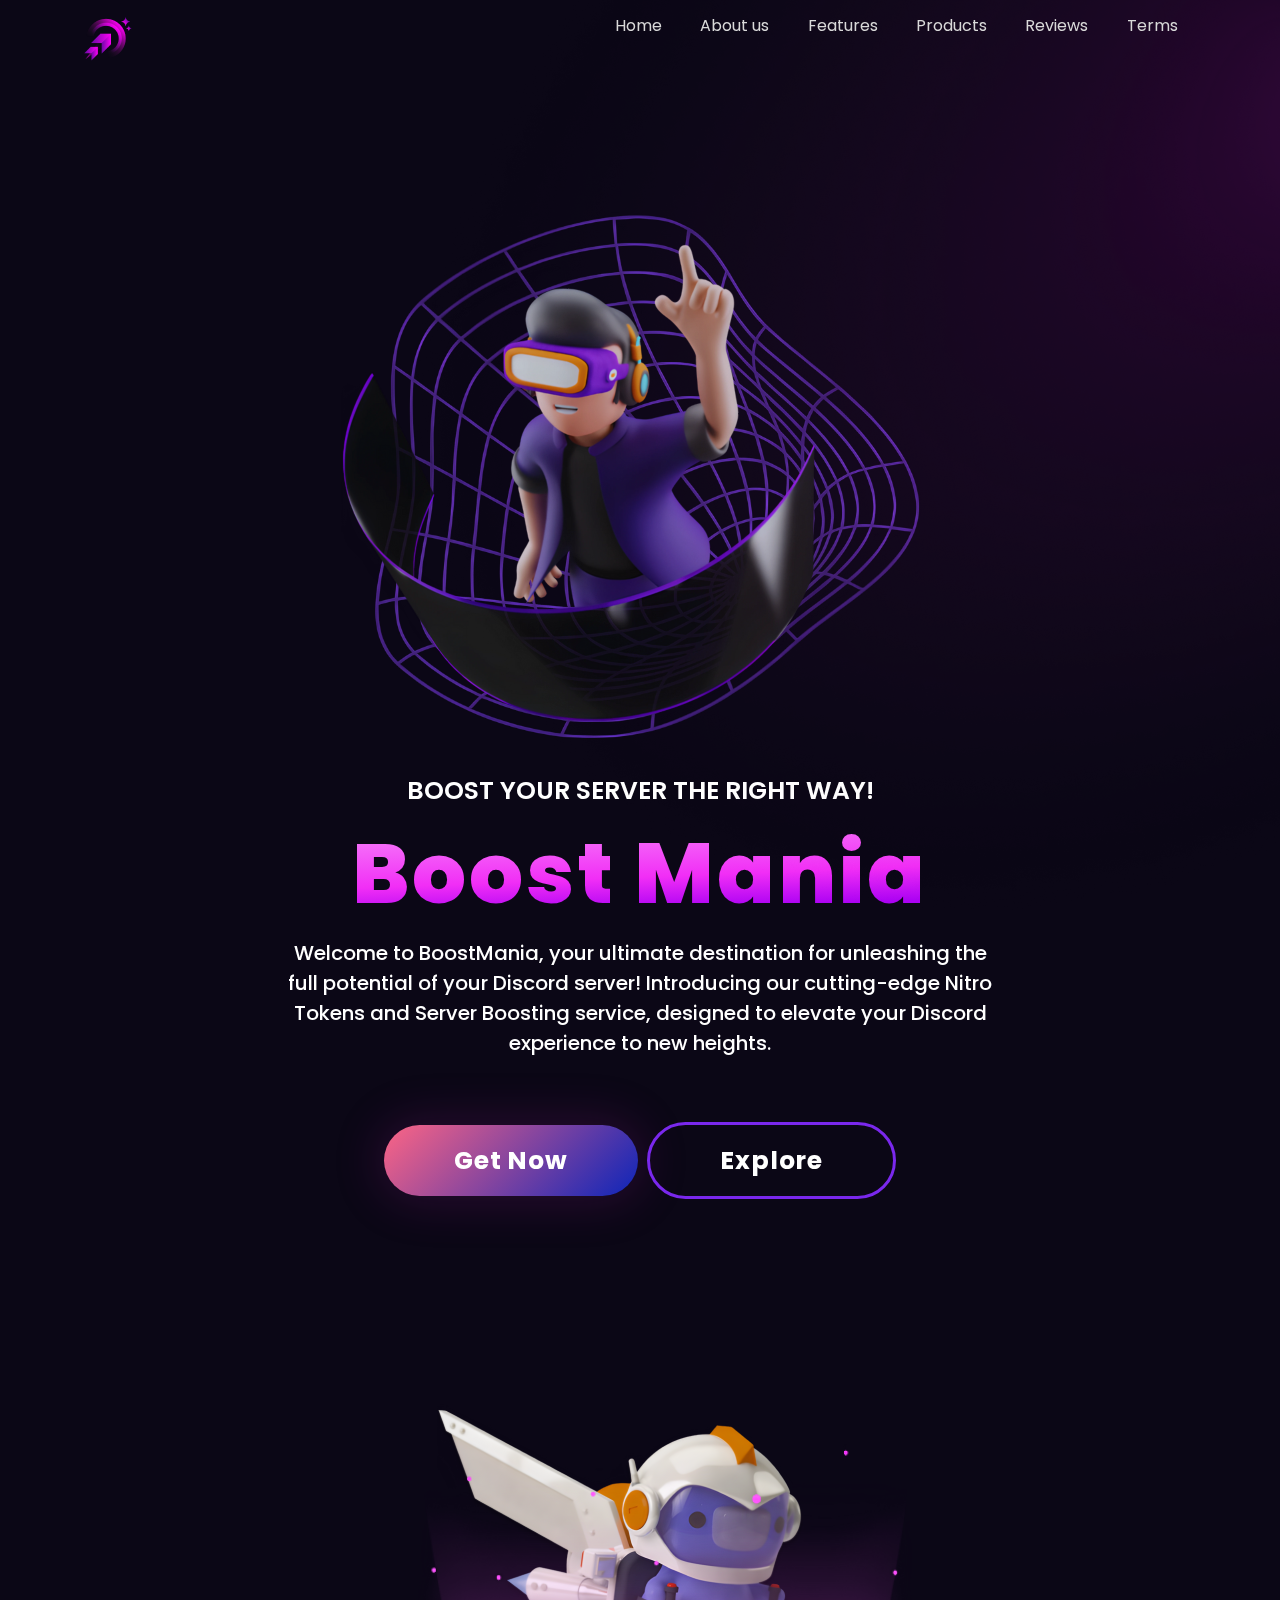
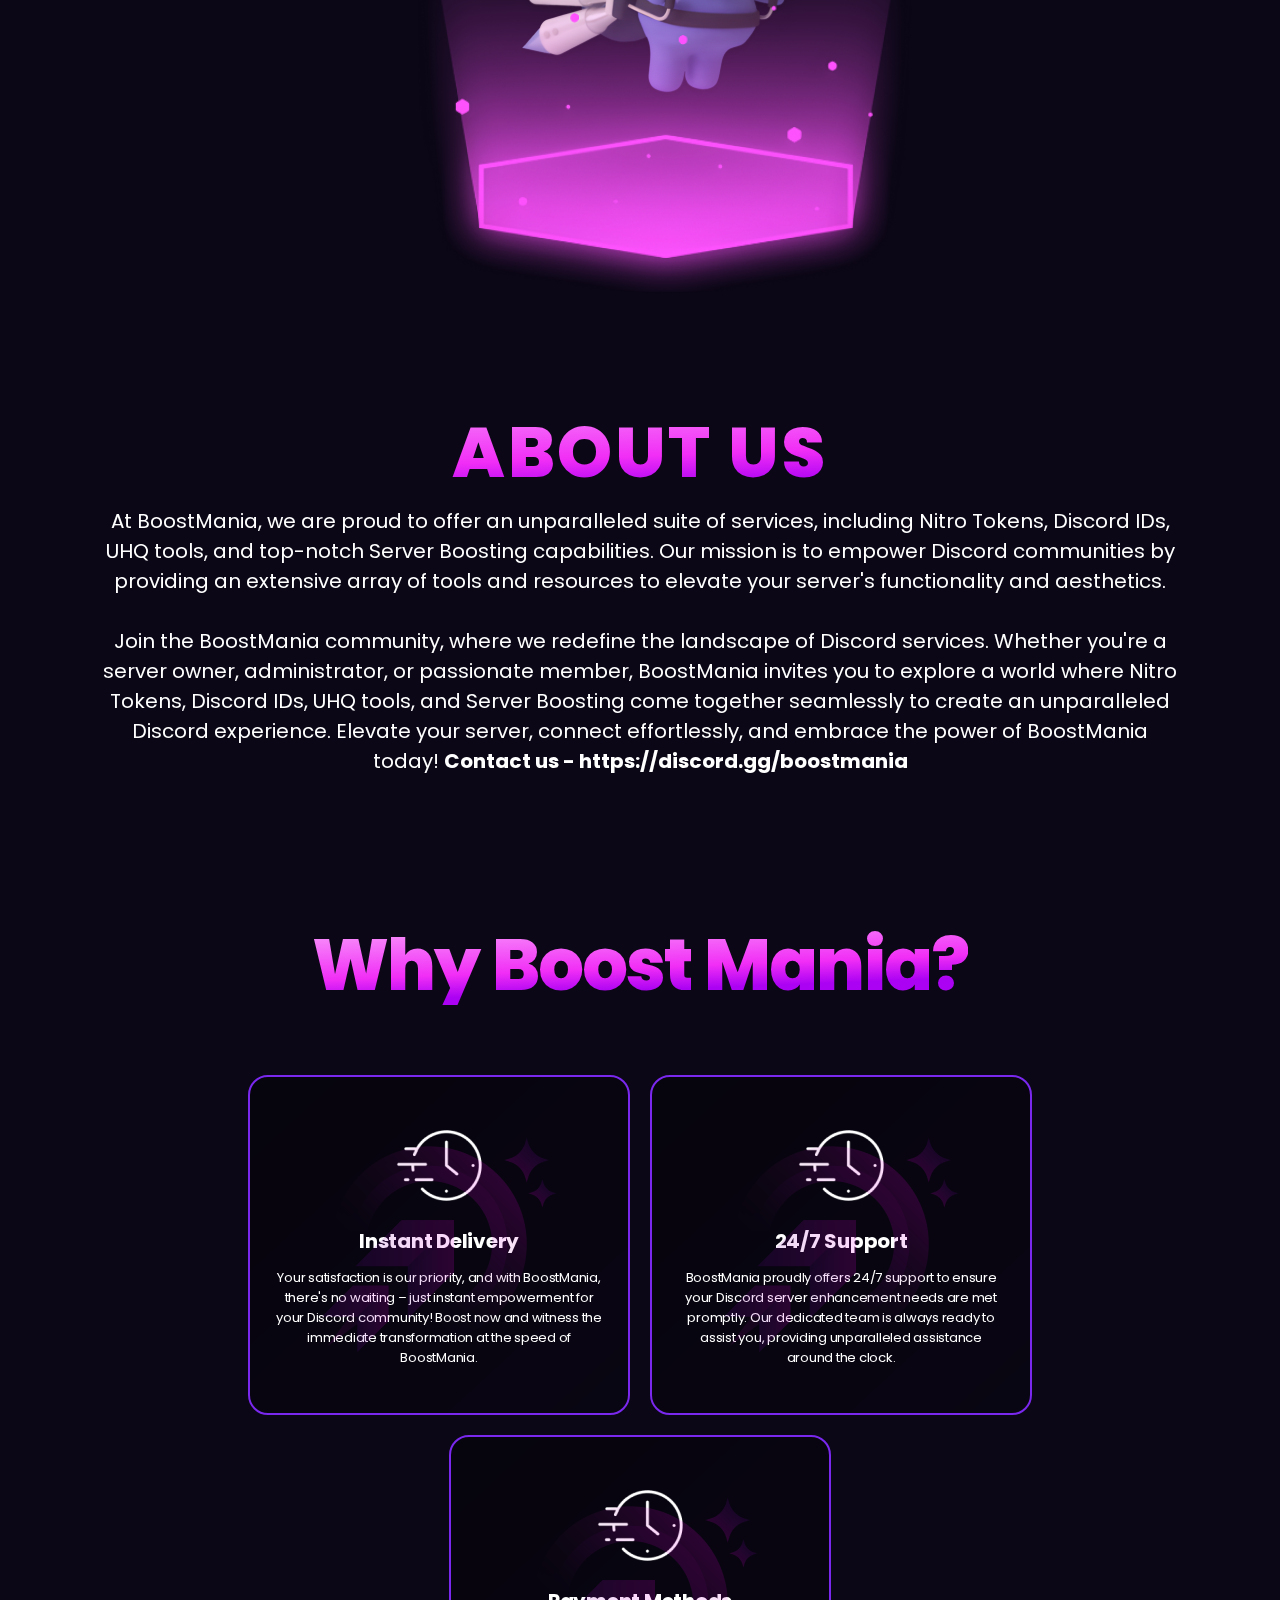
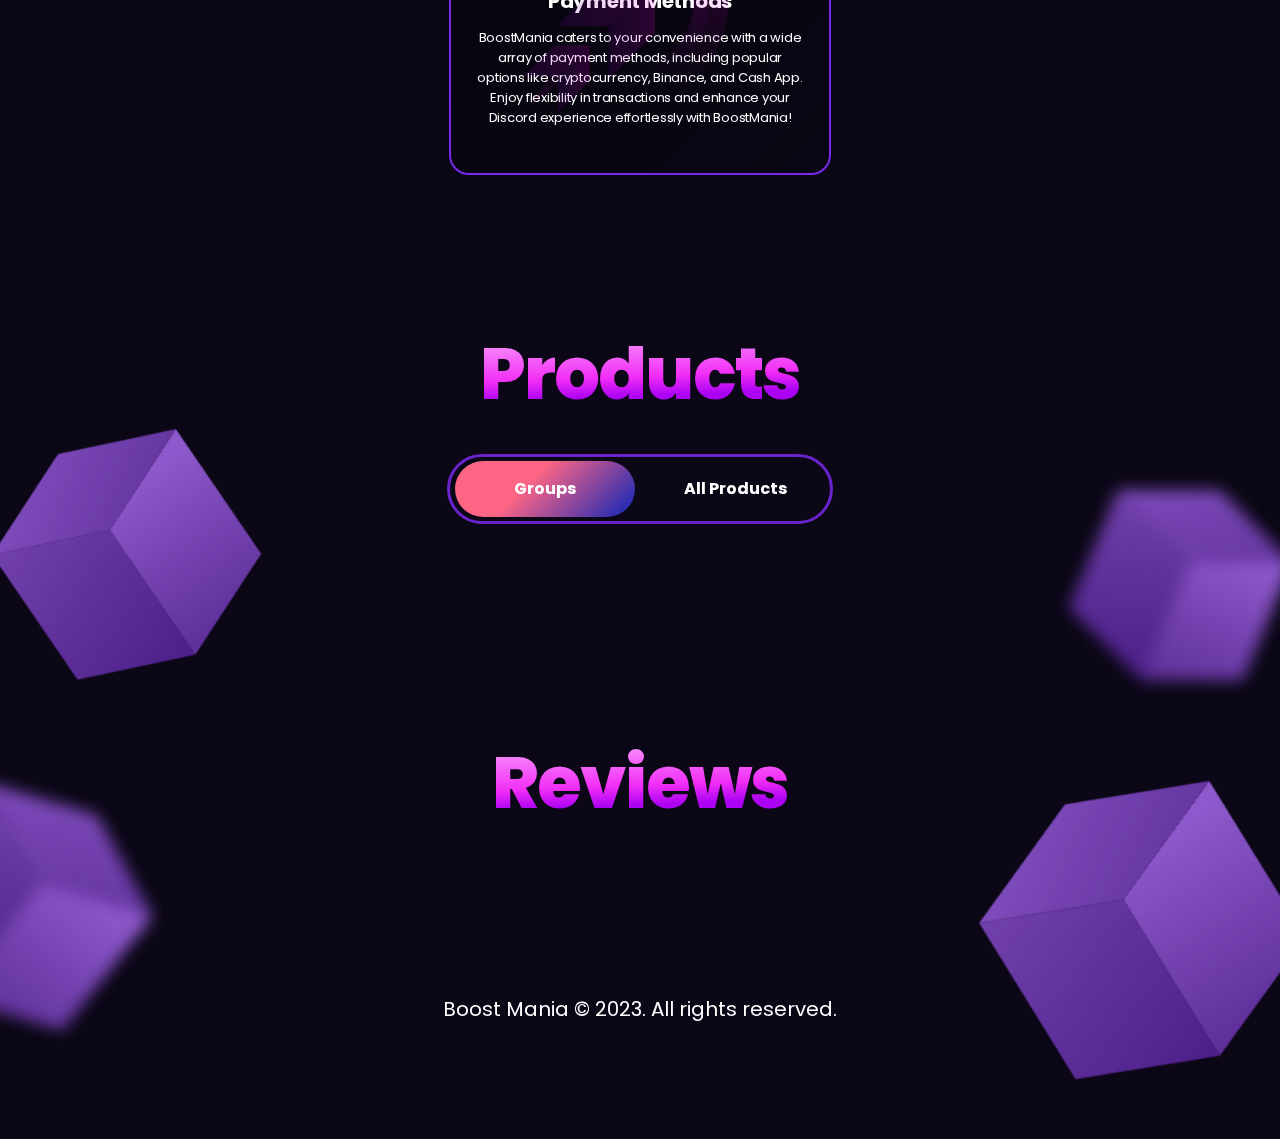
==== commit dc7400cf: "Master" ====
--- a/index.html
+++ b/index.html
@@ -20,7 +20,6 @@
 
     <script src="../cdn.sellix.io/static/js/embed.js"></script>
     <link href="../cdn.sellix.io/static/css/embed.css" rel="stylesheet"/>
-    <!--AOS ANIMATION LINK-->
     <link href="../unpkg.com/aos%402.3.1/dist/aos.css" rel="stylesheet">
     
 
